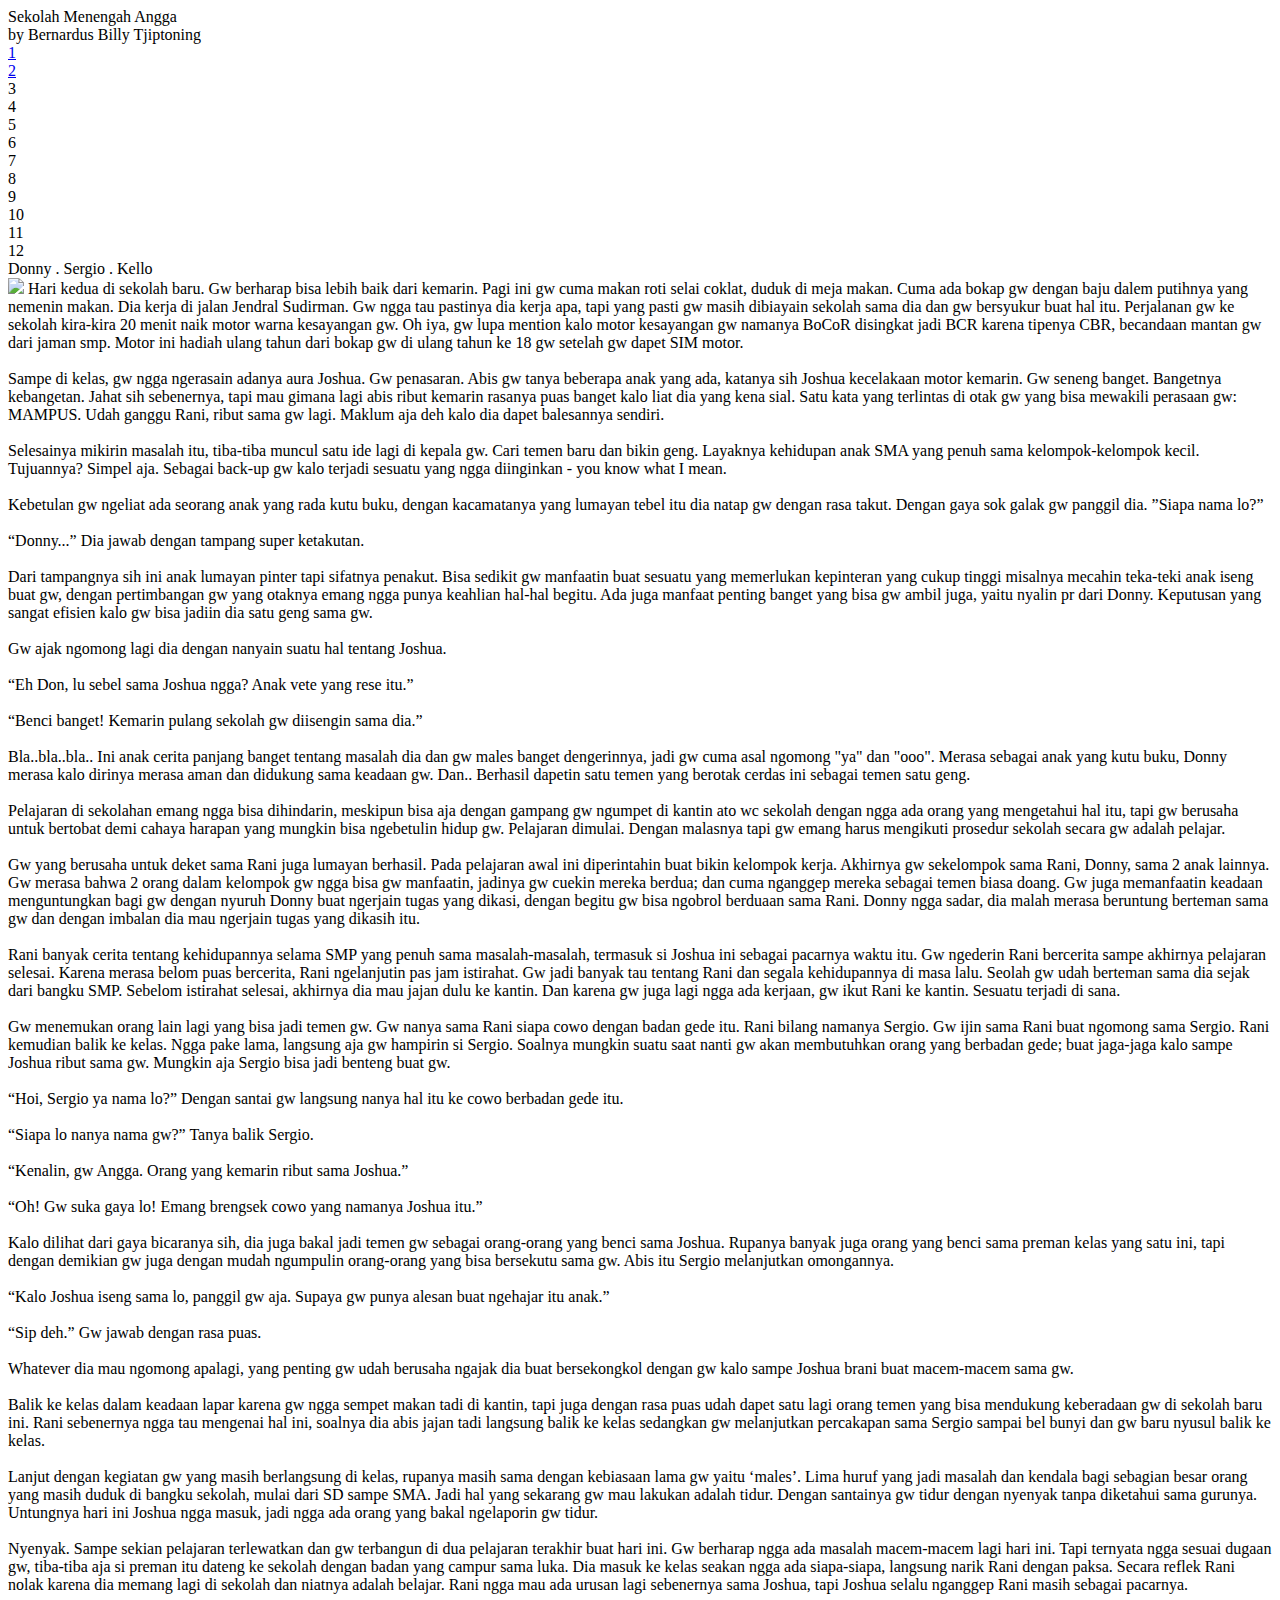
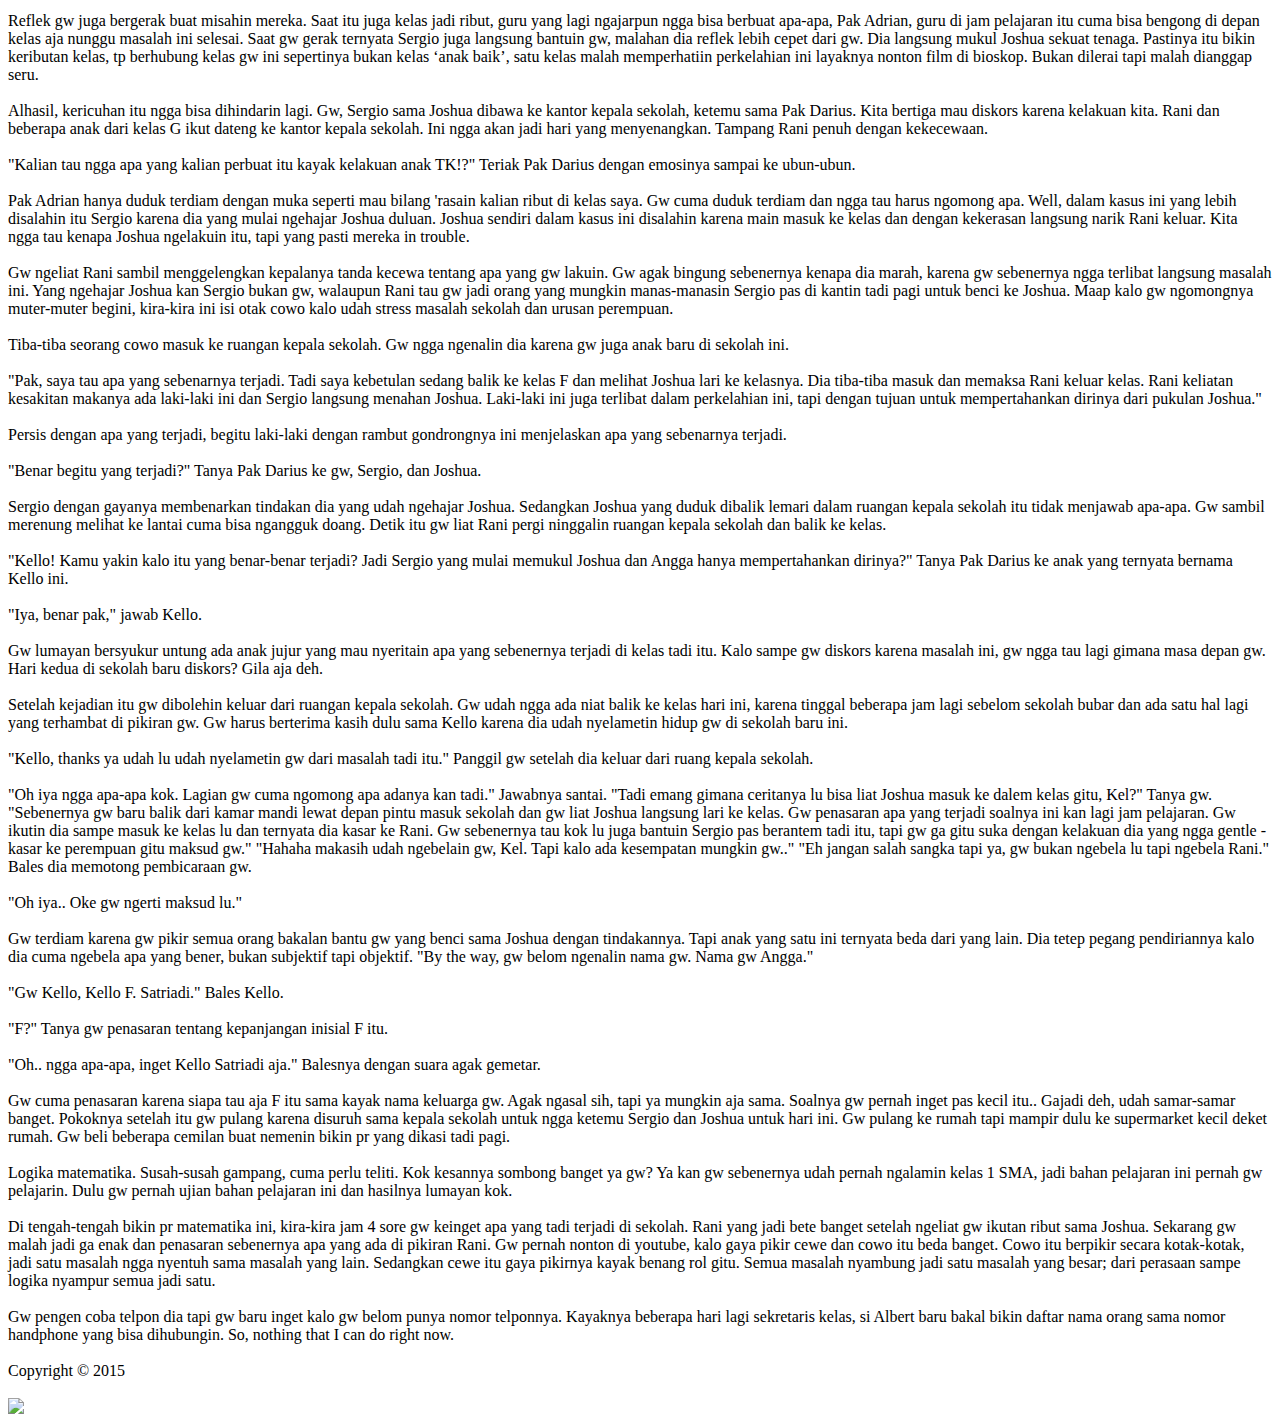
==== 2.html @ 3bf5c7c3 "Update" ====
<!DOCTYPE html>
<!-- index.html -->
<html lang="en">

<head>
	<title>Bernardus Billy Tjiptoning</title>
	
	<meta name="viewport" content="width=device-width, initial-scale=1, maximum-scale=1, user-scalable=no">

	<link rel="icon" type="image/png" href="./resources/img/A.png">

	<link rel="stylesheet" href="./resources/css/bootstrap.min.css">
	<link rel="stylesheet" href="./resources/css/bootstrap.icon-large.min.css">
	<link rel="stylesheet" href="./resources/css/style.css">
	<link rel="stylesheet" href="./resources/css/normalize.css">

	<link href='http://fonts.googleapis.com/css?family=PT+Sans' rel='stylesheet' type='text/css'>
</head>
<body>
<section class="header">
	<div class="container">
		<div class="row">
			<div class="col-lg-8 col-lg-offset-2 col-md-8 col-md-offset-2 col-sm-12 col-xs-12">
				<div class="text-header">
					Sekolah Menengah <span class="text-bold">Angga</span>
					<div class="text-subheader">
						by Bernardus Billy Tjiptoning
					</div>
				</div>
			</div>
		</div>
	</div>
</section>
<!-- /.header -->

<section class="content">
	<div class="container">
		<div class="row">
			<div class="col-lg-8 col-lg-offset-2 col-md-8 col-md-offset-2 col-sm-12 col-xs-12">
				<div class="chapter-number">
					<div class="row">
						<div class="col-lg-1 col-md-1 col-sm-1 col-xs-1 noRightPadding">
							<a href="http://www.bernardusbilly.com/Novel/"><div class="tag tag-inactive text-center">1</div></a>
						</div>
						<div class="col-lg-1 col-md-1 col-sm-1 col-xs-1 noPadding">
							<a href="http://www.bernardusbilly.com/Novel/2"><div class="tag tag-active text-center">2</div></a>
						</div>
						<div class="col-lg-1 col-md-1 col-sm-1 col-xs-1 noPadding">
							<div class="tag tag-inactive text-center">3</div>
						</div>
						<div class="col-lg-1 col-md-1 col-sm-1 col-xs-1 noPadding">
							<div class="tag tag-inactive text-center">4</div>
						</div>
						<div class="col-lg-1 col-md-1 col-sm-1 col-xs-1 noPadding">
							<div class="tag tag-inactive text-center">5</div>
						</div>
						<div class="col-lg-1 col-md-1 col-sm-1 col-xs-1 noPadding">
							<div class="tag tag-inactive text-center">6</div>
						</div>
						<div class="col-lg-1 col-md-1 col-sm-1 col-xs-1 noPadding">
							<div class="tag tag-inactive text-center">7</div>
						</div>
						<div class="col-lg-1 col-md-1 col-sm-1 col-xs-1 noPadding">
							<div class="tag tag-inactive text-center">8</div>
						</div>
						<div class="col-lg-1 col-md-1 col-sm-1 col-xs-1 noPadding">
							<div class="tag tag-inactive text-center">9</div>
						</div>
						<div class="col-lg-1 col-md-1 col-sm-1 col-xs-1 noPadding">
							<div class="tag tag-inactive text-center">10</div>
						</div>
						<div class="col-lg-1 col-md-1 col-sm-1 col-xs-1 noPadding">
							<div class="tag tag-inactive text-center">11</div>
						</div>
						<div class="col-lg-1 col-md-1 col-sm-1 col-xs-1 noLeftPadding">
							<div class="tag tag-inactive text-center">12</div>
						</div>
					</div>
				</div>
				<div class="row">
					<div class="col-lg-12 col-md-12 col-sm-12 col-xs-12">
						<div class="chapter-header-wrapper">
							<div class="row">
								<div class="col-lg-2 col-md-2 col-sm-2 col-xs-2">
									<a href="http://www.bernardusbilly.com/Novel/">
										<div class="chapter-nextprev text-left paddingTop5">
											<span class="glyphicon glyphicon-chevron-left"></span>
										</div>
									</a>
								</div>
								<div class="col-lg-8 col-md-8 col-sm-8 col-xs-8">
									<div class="chapter-header text-center paddingTop5">
										Donny . Sergio . Kello
									</div>
								</div>
								<div class="col-lg-2 col-md-2 col-sm-2 col-xs-2">
									<a href="#">
										<div class="chapter-nextprev text-right paddingTop5">
											<span class="glyphicon glyphicon-chevron-right"></span>
										</div>
									</a>
								</div>
							</div>
						</div>
					</div>
				</div>
				<div class="text-justify">
					<img class="photo" src="./resources/img/2.jepg"/>
					Hari kedua di sekolah baru. Gw berharap bisa lebih baik dari kemarin. Pagi ini gw cuma makan roti selai coklat, duduk di meja makan. Cuma ada bokap gw dengan baju dalem putihnya yang nemenin makan. Dia kerja di jalan Jendral Sudirman. Gw ngga tau pastinya dia kerja apa, tapi yang pasti gw masih dibiayain sekolah sama dia dan gw bersyukur buat hal itu.
					Perjalanan gw ke sekolah kira-kira 20 menit naik motor warna kesayangan gw. Oh iya, gw lupa mention kalo motor kesayangan gw namanya BoCoR disingkat jadi BCR karena tipenya CBR, becandaan mantan gw dari jaman smp. Motor ini hadiah ulang tahun dari bokap gw di ulang tahun ke 18 gw setelah gw dapet SIM motor.<br><br>

					Sampe di kelas, gw ngga ngerasain adanya aura Joshua. Gw penasaran. Abis gw tanya beberapa anak yang ada, katanya sih Joshua kecelakaan motor kemarin. Gw seneng banget. Bangetnya kebangetan. Jahat sih sebenernya, tapi mau gimana lagi abis ribut kemarin rasanya puas banget kalo liat dia yang kena sial. Satu kata yang terlintas di otak gw yang bisa mewakili perasaan gw: MAMPUS. Udah ganggu Rani, ribut sama gw lagi. Maklum aja deh kalo dia dapet balesannya sendiri.<br><br>
					
					Selesainya mikirin masalah itu, tiba-tiba muncul satu ide lagi di kepala gw. Cari temen baru dan  bikin geng. Layaknya kehidupan anak SMA yang penuh sama kelompok-kelompok kecil. Tujuannya? Simpel aja. Sebagai back-up gw kalo terjadi sesuatu yang ngga diinginkan - you know what I mean.<br><br>
					
					Kebetulan gw ngeliat ada seorang anak yang rada kutu buku, dengan kacamatanya yang lumayan tebel itu dia natap gw dengan rasa takut. Dengan gaya sok galak gw panggil dia.
					”Siapa nama lo?” <br><br>
					
					“Donny...” Dia jawab dengan tampang super ketakutan. <br><br>
					
					Dari tampangnya sih ini anak lumayan pinter tapi sifatnya penakut. Bisa sedikit gw manfaatin buat sesuatu yang memerlukan kepinteran yang cukup tinggi misalnya mecahin teka-teki anak iseng buat gw, dengan pertimbangan gw yang otaknya emang ngga punya keahlian hal-hal begitu. Ada juga manfaat penting banget yang bisa gw ambil juga, yaitu nyalin pr dari Donny. Keputusan yang sangat efisien kalo gw bisa jadiin dia satu geng sama gw.<br><br>
					
					Gw ajak ngomong lagi dia dengan nanyain suatu hal tentang Joshua. <br><br>
					
					“Eh Don, lu sebel sama Joshua ngga? Anak vete yang rese itu.” <br><br>
					
					“Benci banget! Kemarin pulang sekolah gw diisengin sama dia.” <br><br>
					
					Bla..bla..bla.. Ini anak cerita panjang banget tentang masalah dia dan gw males banget dengerinnya, jadi gw cuma asal ngomong "ya" dan "ooo". Merasa sebagai anak yang kutu buku, Donny merasa kalo dirinya merasa aman dan didukung sama keadaan gw. Dan.. Berhasil dapetin satu temen yang berotak cerdas ini sebagai temen satu geng.<br><br>
					
					Pelajaran di sekolahan emang ngga bisa dihindarin, meskipun bisa aja dengan gampang gw ngumpet di kantin ato wc sekolah dengan ngga ada orang yang mengetahui hal itu, tapi gw berusaha untuk bertobat demi cahaya harapan yang mungkin bisa ngebetulin hidup gw. Pelajaran dimulai. Dengan malasnya tapi gw emang harus mengikuti prosedur sekolah secara gw adalah pelajar.<br><br>
					
					Gw yang berusaha untuk deket sama Rani juga lumayan berhasil. Pada pelajaran awal ini diperintahin buat bikin kelompok kerja. Akhirnya gw sekelompok sama Rani, Donny, sama 2 anak lainnya. Gw merasa bahwa 2 orang dalam kelompok gw ngga bisa gw manfaatin, jadinya gw cuekin mereka berdua; dan cuma nganggep mereka sebagai temen biasa doang. Gw juga memanfaatin keadaan menguntungkan bagi gw dengan nyuruh Donny buat ngerjain tugas yang dikasi, dengan begitu gw bisa ngobrol berduaan sama Rani. Donny ngga sadar, dia malah merasa beruntung berteman sama gw dan dengan imbalan dia mau ngerjain tugas yang dikasih itu. <br><br>
					
					Rani banyak cerita tentang kehidupannya selama SMP yang penuh sama masalah-masalah, termasuk si Joshua ini sebagai pacarnya waktu itu. Gw ngederin Rani bercerita sampe akhirnya pelajaran selesai. Karena merasa belom puas bercerita, Rani ngelanjutin pas jam istirahat. Gw jadi banyak tau tentang Rani dan segala kehidupannya di masa lalu. Seolah gw udah berteman sama dia sejak dari bangku SMP. Sebelom istirahat selesai, akhirnya dia mau jajan dulu ke kantin. Dan karena gw juga lagi ngga ada kerjaan, gw ikut Rani ke kantin. Sesuatu terjadi di sana.<br><br>
					
					Gw menemukan orang lain lagi yang bisa jadi temen gw. Gw nanya sama Rani siapa cowo dengan badan gede itu. Rani bilang namanya Sergio. Gw ijin sama Rani buat ngomong sama Sergio. Rani kemudian balik ke kelas. Ngga pake lama, langsung aja gw hampirin si Sergio. Soalnya mungkin suatu saat nanti gw akan membutuhkan orang yang berbadan gede; buat jaga-jaga kalo sampe Joshua ribut sama gw. Mungkin aja Sergio bisa jadi benteng buat gw.<br><br>
					
					“Hoi, Sergio ya nama lo?” Dengan santai gw langsung nanya hal itu ke cowo berbadan gede itu.<br><br>
					 
					“Siapa lo nanya nama gw?” Tanya balik Sergio.<br><br>
					
					“Kenalin, gw Angga. Orang yang kemarin ribut sama Joshua.” <br><br>
					
					“Oh! Gw suka gaya lo! Emang brengsek cowo yang namanya Joshua itu.” <br><br>
					
					Kalo dilihat dari gaya bicaranya sih, dia juga bakal jadi temen gw sebagai orang-orang yang benci sama Joshua. Rupanya banyak juga orang yang benci sama preman kelas yang satu ini, tapi dengan demikian gw juga dengan mudah ngumpulin orang-orang yang bisa bersekutu sama gw. Abis itu Sergio melanjutkan omongannya.<br><br>
					
					“Kalo Joshua iseng sama lo, panggil gw aja. Supaya gw punya alesan buat ngehajar itu anak.”<br><br>
					
					“Sip deh.” Gw jawab dengan rasa puas.<br><br>
					 
					Whatever dia mau ngomong apalagi, yang penting gw udah berusaha ngajak dia buat bersekongkol dengan gw kalo sampe Joshua brani buat macem-macem sama gw.<br><br>
					
					Balik ke kelas dalam keadaan lapar karena gw ngga sempet makan tadi di kantin, tapi juga dengan rasa puas udah dapet satu lagi orang temen yang bisa mendukung keberadaan gw di sekolah baru ini. Rani sebenernya ngga tau mengenai hal ini, soalnya dia abis jajan tadi langsung balik ke kelas sedangkan gw melanjutkan percakapan sama Sergio sampai bel bunyi dan gw baru nyusul balik ke kelas.<br><br>
					
					Lanjut dengan kegiatan gw yang masih berlangsung di kelas, rupanya masih sama dengan kebiasaan lama gw yaitu ‘males’. Lima huruf yang jadi masalah dan kendala bagi sebagian besar orang yang masih duduk di bangku sekolah, mulai dari SD sampe SMA. Jadi hal yang sekarang gw mau lakukan adalah tidur. Dengan santainya gw tidur dengan nyenyak tanpa diketahui sama gurunya. Untungnya hari ini Joshua ngga masuk, jadi ngga ada orang yang bakal ngelaporin gw tidur. <br><br>
					
					Nyenyak. Sampe sekian pelajaran terlewatkan dan gw terbangun di dua pelajaran terakhir buat hari ini. Gw berharap ngga ada masalah macem-macem lagi hari ini. Tapi ternyata ngga sesuai dugaan gw, tiba-tiba aja si preman itu dateng ke sekolah dengan badan yang campur sama luka. Dia masuk ke kelas seakan ngga ada siapa-siapa, langsung narik Rani dengan paksa. Secara reflek Rani nolak karena dia memang lagi di sekolah dan niatnya adalah belajar. Rani ngga mau ada urusan lagi sebenernya sama Joshua, tapi Joshua selalu nganggep Rani masih sebagai pacarnya.<br><br>
					
					Reflek gw juga bergerak buat misahin mereka. Saat itu juga kelas jadi ribut, guru yang lagi ngajarpun ngga bisa berbuat apa-apa, Pak Adrian, guru di jam pelajaran itu cuma bisa bengong di depan kelas aja nunggu masalah ini selesai. Saat gw gerak ternyata Sergio juga langsung bantuin gw, malahan dia reflek lebih cepet dari gw. Dia langsung mukul Joshua sekuat tenaga. Pastinya itu bikin keributan kelas, tp berhubung kelas gw ini sepertinya bukan kelas ‘anak baik’, satu kelas malah memperhatiin perkelahian ini layaknya nonton film di bioskop. Bukan dilerai tapi malah dianggap seru.<br><br>
					
					Alhasil, kericuhan itu ngga bisa dihindarin lagi. Gw, Sergio sama Joshua dibawa ke kantor kepala sekolah, ketemu sama Pak Darius. Kita bertiga mau diskors karena kelakuan kita. Rani dan beberapa anak dari kelas G ikut dateng ke kantor kepala sekolah. Ini ngga akan jadi hari yang menyenangkan. Tampang Rani penuh dengan kekecewaan.<br><br>
					
					"Kalian tau ngga apa yang kalian perbuat itu kayak kelakuan anak TK!?" Teriak Pak Darius dengan emosinya sampai ke ubun-ubun.<br><br>
					
					Pak Adrian hanya duduk terdiam dengan muka seperti mau bilang 'rasain kalian ribut di kelas saya. Gw cuma duduk terdiam dan ngga tau harus ngomong apa. Well, dalam kasus ini yang lebih disalahin itu Sergio karena dia yang mulai ngehajar Joshua duluan. Joshua sendiri dalam kasus ini disalahin karena main masuk ke kelas dan dengan kekerasan langsung narik Rani keluar. Kita ngga tau kenapa Joshua ngelakuin itu, tapi yang pasti mereka in trouble.<br><br>
					
					Gw ngeliat Rani sambil menggelengkan kepalanya tanda kecewa tentang apa yang gw lakuin. Gw agak bingung sebenernya kenapa dia marah, karena gw sebenernya ngga terlibat langsung masalah ini. Yang ngehajar Joshua kan Sergio bukan gw, walaupun Rani tau gw jadi orang yang mungkin manas-manasin Sergio pas di kantin tadi pagi untuk benci ke Joshua. Maap kalo gw ngomongnya muter-muter begini, kira-kira ini isi otak cowo kalo udah stress masalah sekolah dan urusan perempuan.<br><br>
					
					Tiba-tiba seorang cowo masuk ke ruangan kepala sekolah. Gw ngga ngenalin dia karena gw juga anak baru di sekolah ini.<br><br>
					
					"Pak, saya tau apa yang sebenarnya terjadi. Tadi saya kebetulan sedang balik ke kelas F dan melihat Joshua lari ke kelasnya. Dia tiba-tiba masuk dan memaksa Rani keluar kelas. Rani keliatan kesakitan makanya ada laki-laki ini dan Sergio langsung menahan Joshua. Laki-laki ini juga terlibat dalam perkelahian ini, tapi dengan tujuan untuk mempertahankan dirinya dari pukulan Joshua."<br><br>
					
					Persis dengan apa yang terjadi, begitu laki-laki dengan rambut gondrongnya ini menjelaskan apa yang sebenarnya terjadi.<br><br>
					
					"Benar begitu yang terjadi?" Tanya Pak Darius ke gw, Sergio, dan Joshua.<br><br>
					
					Sergio dengan gayanya membenarkan tindakan dia yang udah ngehajar Joshua. Sedangkan Joshua yang duduk dibalik lemari dalam ruangan kepala sekolah itu tidak menjawab apa-apa. Gw sambil merenung melihat ke lantai cuma bisa ngangguk doang. Detik itu gw liat Rani pergi ninggalin ruangan kepala sekolah dan balik ke kelas.<br><br>
					
					"Kello! Kamu yakin kalo itu yang benar-benar terjadi? Jadi Sergio yang mulai memukul Joshua dan Angga hanya mempertahankan dirinya?" Tanya Pak Darius ke anak yang ternyata bernama Kello ini.<br><br>
					
					"Iya, benar pak," jawab Kello.<br><br>
					
					Gw lumayan bersyukur untung ada anak jujur yang mau nyeritain apa yang sebenernya terjadi di kelas tadi itu. Kalo sampe gw diskors karena masalah ini, gw ngga tau lagi gimana masa depan gw. Hari kedua di sekolah baru diskors? Gila aja deh.<br><br>
					
					Setelah kejadian itu gw dibolehin keluar dari ruangan kepala sekolah. Gw udah ngga ada niat balik ke kelas hari ini, karena tinggal beberapa jam lagi sebelom sekolah bubar dan ada satu hal lagi yang terhambat di pikiran gw. Gw harus berterima kasih dulu sama Kello karena dia udah nyelametin hidup gw di sekolah baru ini.<br><br>
					
					"Kello, thanks ya udah lu udah nyelametin gw dari masalah tadi itu." Panggil gw setelah dia keluar dari ruang kepala sekolah.<br><br>
					
					"Oh iya ngga apa-apa kok. Lagian gw cuma ngomong apa adanya kan tadi." Jawabnya santai.
					"Tadi emang gimana ceritanya lu bisa liat Joshua masuk ke dalem kelas gitu, Kel?" Tanya gw.
					"Sebenernya gw baru balik dari kamar mandi lewat depan pintu masuk sekolah dan gw liat Joshua langsung lari ke kelas. Gw penasaran apa yang terjadi soalnya ini kan lagi jam pelajaran. Gw ikutin dia sampe masuk ke kelas lu dan ternyata dia kasar ke Rani. Gw sebenernya tau kok lu juga bantuin Sergio pas berantem tadi itu, tapi gw ga gitu suka dengan kelakuan dia yang ngga gentle - kasar ke perempuan gitu maksud gw."
					"Hahaha makasih udah ngebelain gw, Kel. Tapi kalo ada kesempatan mungkin gw.."
					"Eh jangan salah sangka tapi ya, gw bukan ngebela lu tapi ngebela Rani." Bales dia memotong pembicaraan gw.<br><br>
					
					"Oh iya.. Oke gw ngerti maksud lu."<br><br>
					
					Gw terdiam karena gw pikir semua orang bakalan bantu gw yang benci sama Joshua dengan tindakannya. Tapi anak yang satu ini ternyata beda dari yang lain. Dia tetep pegang pendiriannya kalo dia cuma ngebela apa yang bener, bukan subjektif tapi objektif.
					"By the way, gw belom ngenalin nama gw. Nama gw Angga."<br><br>
					
					"Gw Kello, Kello F. Satriadi." Bales Kello.<br><br>
					
					"F?" Tanya gw penasaran tentang kepanjangan inisial F itu.<br><br>
					
					"Oh.. ngga apa-apa, inget Kello Satriadi aja." Balesnya dengan suara agak gemetar.<br><br>
					
					Gw cuma penasaran karena siapa tau aja F itu sama kayak nama keluarga gw. Agak ngasal sih, tapi ya mungkin aja sama. Soalnya gw pernah inget pas kecil itu.. Gajadi deh, udah samar-samar banget. Pokoknya setelah itu gw pulang karena disuruh sama kepala sekolah untuk ngga ketemu Sergio dan Joshua untuk hari ini. Gw pulang ke rumah tapi mampir dulu ke supermarket kecil deket rumah. Gw beli beberapa cemilan buat nemenin bikin pr yang dikasi tadi pagi.<br><br>
					
					Logika matematika. Susah-susah gampang, cuma perlu teliti. Kok kesannya sombong banget ya gw? Ya kan gw sebenernya udah pernah ngalamin kelas 1 SMA, jadi bahan pelajaran ini pernah gw pelajarin. Dulu gw pernah ujian bahan pelajaran ini dan hasilnya lumayan kok.<br><br>
					
					Di tengah-tengah bikin pr matematika ini, kira-kira jam 4 sore gw keinget apa yang tadi terjadi di sekolah. Rani yang jadi bete banget setelah ngeliat gw ikutan ribut sama Joshua. Sekarang gw malah jadi ga enak dan penasaran sebenernya apa yang ada di pikiran Rani. Gw pernah nonton di youtube, kalo gaya pikir cewe dan cowo itu beda banget. Cowo itu berpikir secara kotak-kotak, jadi satu masalah ngga nyentuh sama masalah yang lain. Sedangkan cewe itu gaya pikirnya kayak benang rol gitu. Semua masalah nyambung jadi satu masalah yang besar; dari perasaan sampe logika nyampur semua jadi satu.<br><br>
					
					Gw pengen coba telpon dia tapi gw baru inget kalo gw belom punya nomor telponnya. Kayaknya beberapa hari lagi sekretaris kelas, si Albert baru bakal bikin daftar nama orang sama nomor handphone yang bisa dihubungin. So, nothing that I can do right now.<br><br>
					
				</div>
			</div>
		</div>
	</div>
</section>
<!-- /.content -->

<section class="footer">
	<div class="container">
		<div class="row">
			<div class="col-lg-8 col-lg-offset-2 col-md-8 col-md-offset-2 col-sm-12 col-xs-12">
				<div class="footer-content text-center">
					Copyright &copy 2015<br><br>
					<a href="https://www.facebook.com/bernardusbill" target="_blank"><img class="socmed-icon" src="./resources/img/FB-f-Logo__blue_50.png"/></a>
				</div>
			</div>
		</div>
	</div>
</section>
<!-- /.content -->
</body>
<script type="text/javascript" src="./resources/js/jquery-1.11.0.js"></script>
<script type="text/javascript" src="./resources/js/style.js"></script>
<script type="text/javascript" src="./resources/js/google-analytics.js"></script>
</html>
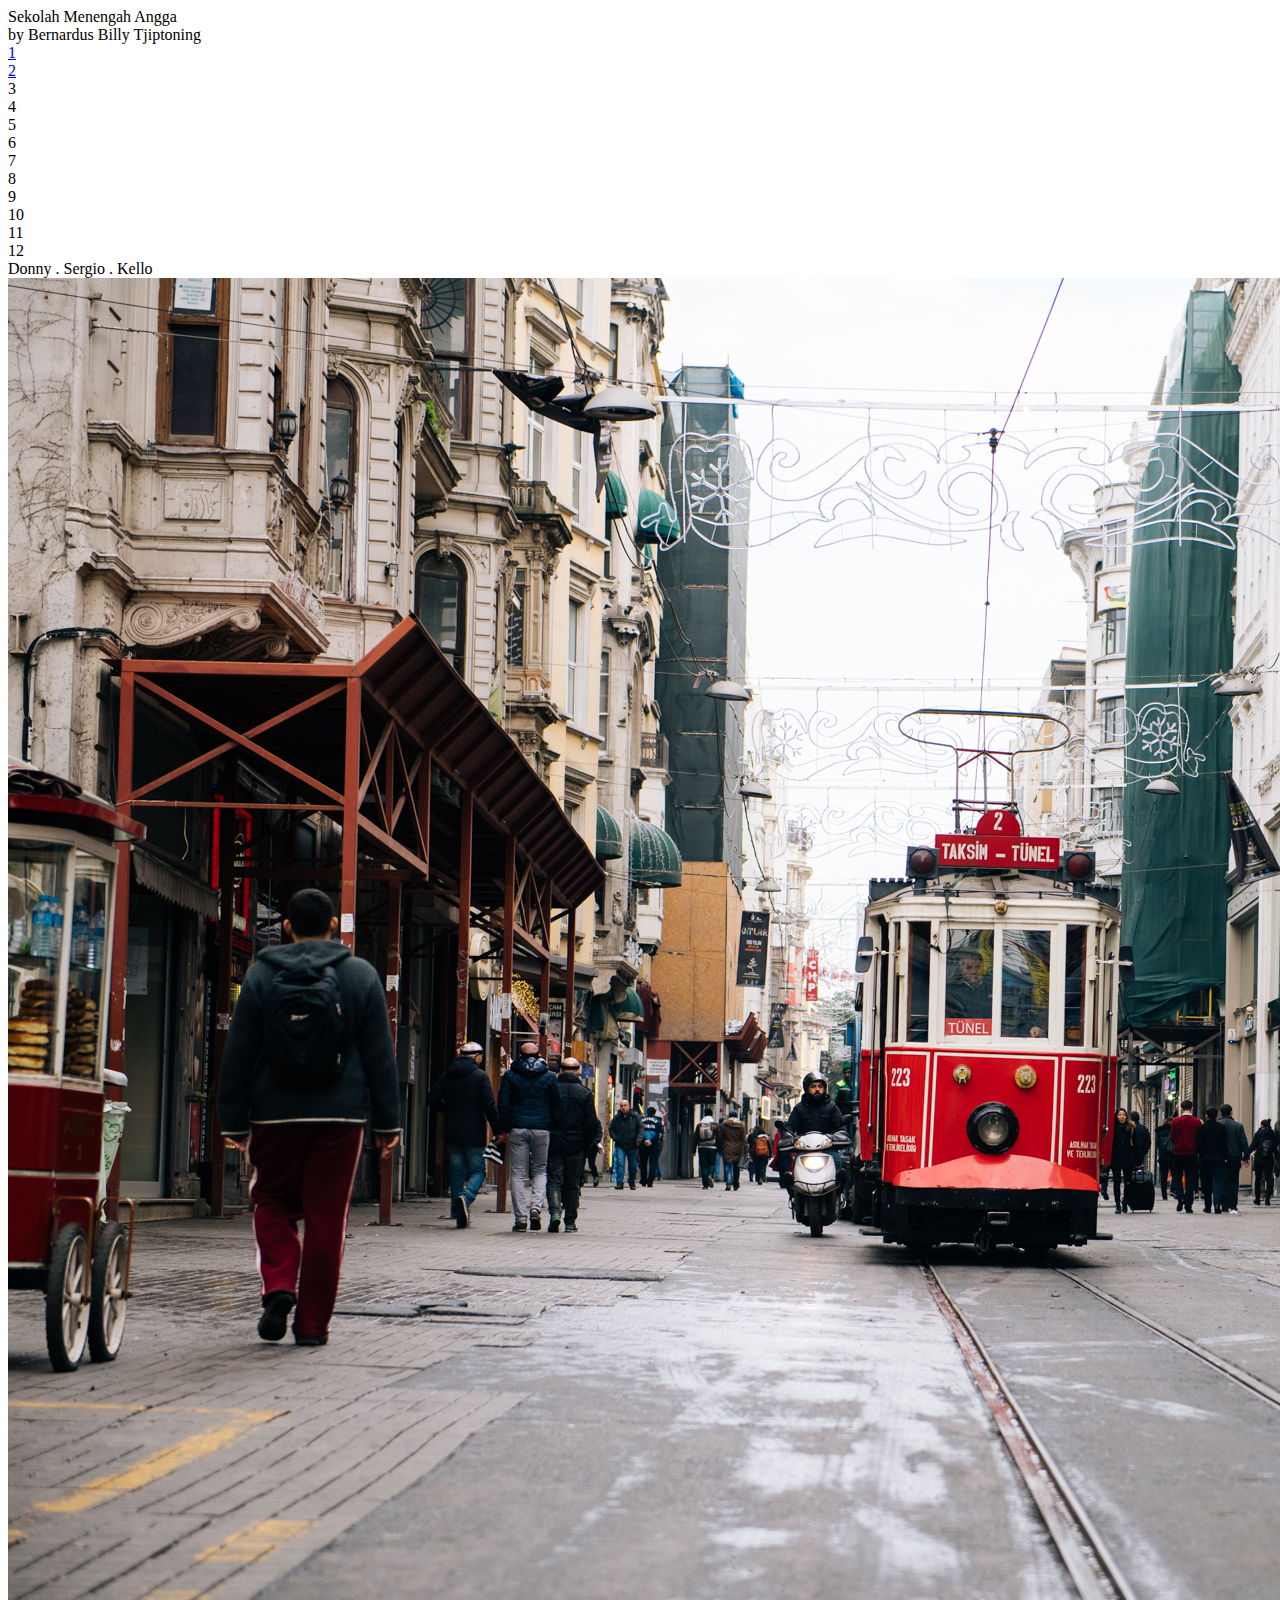
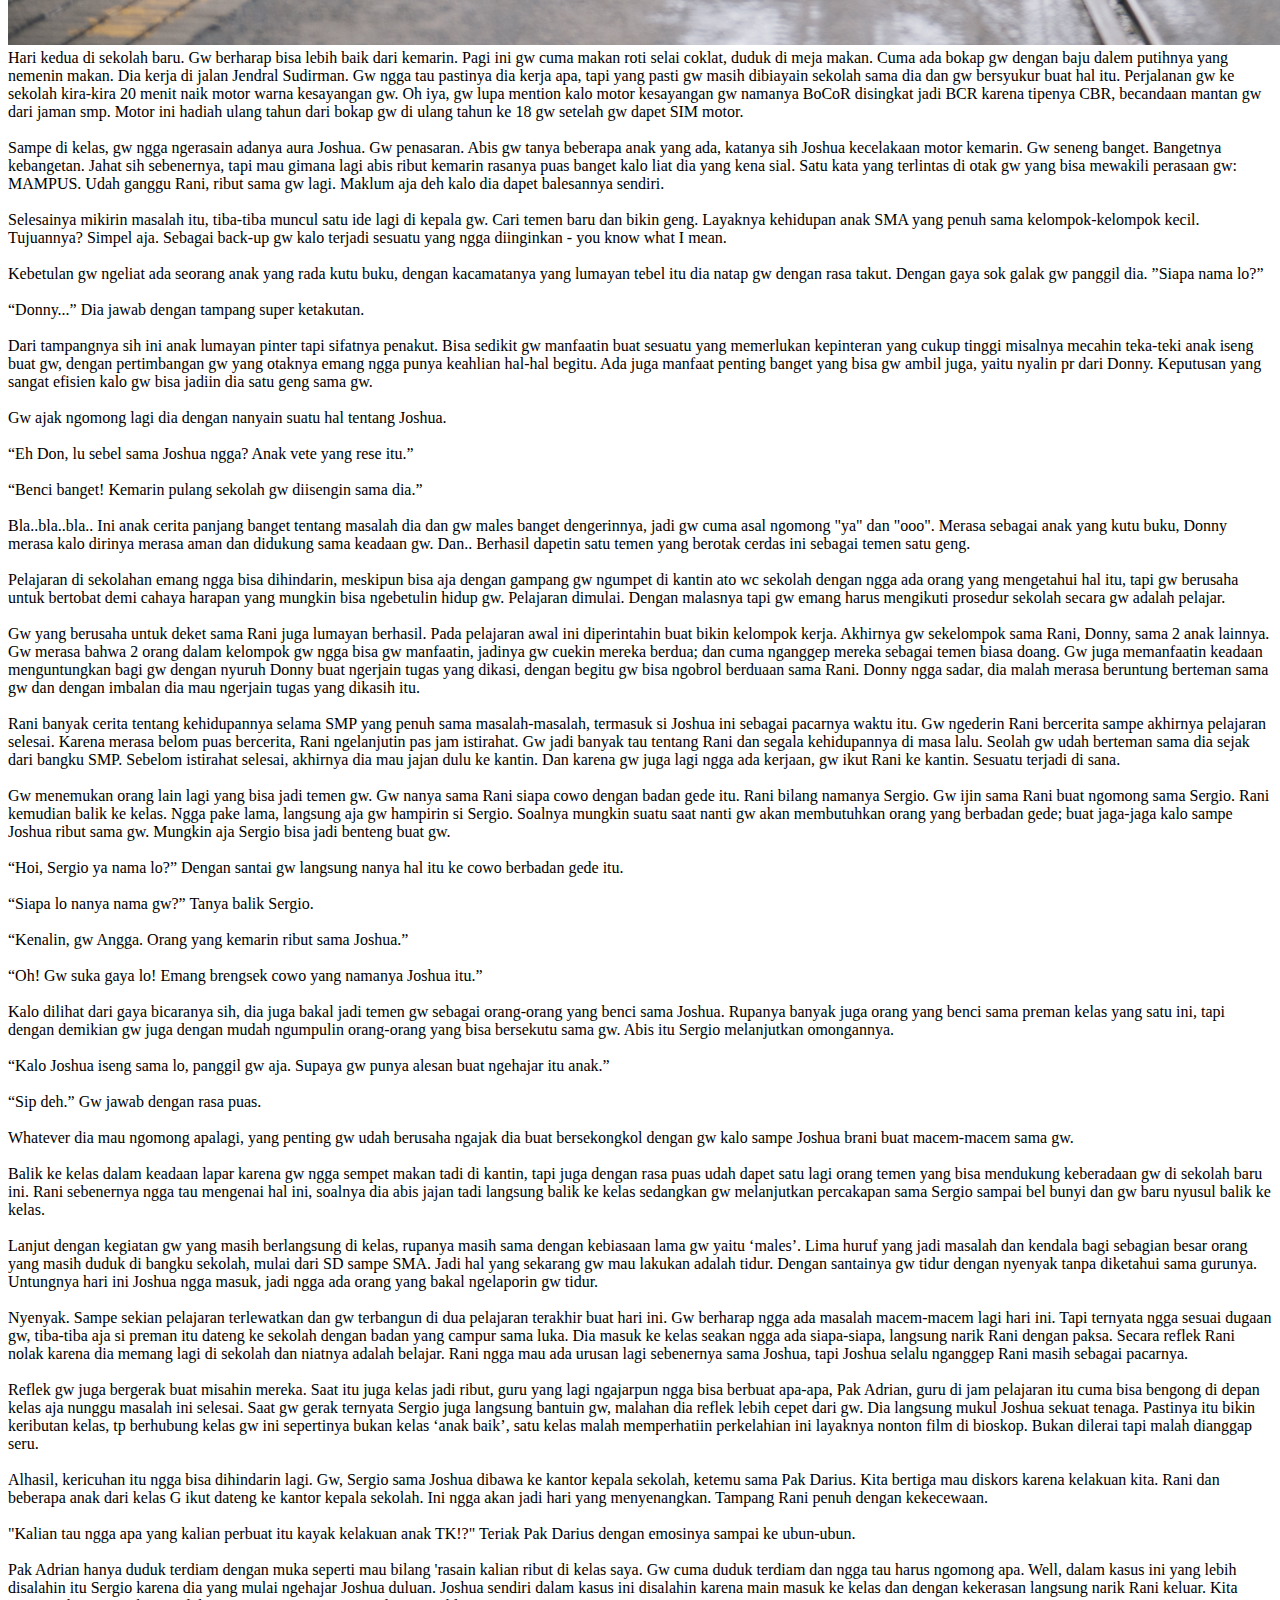
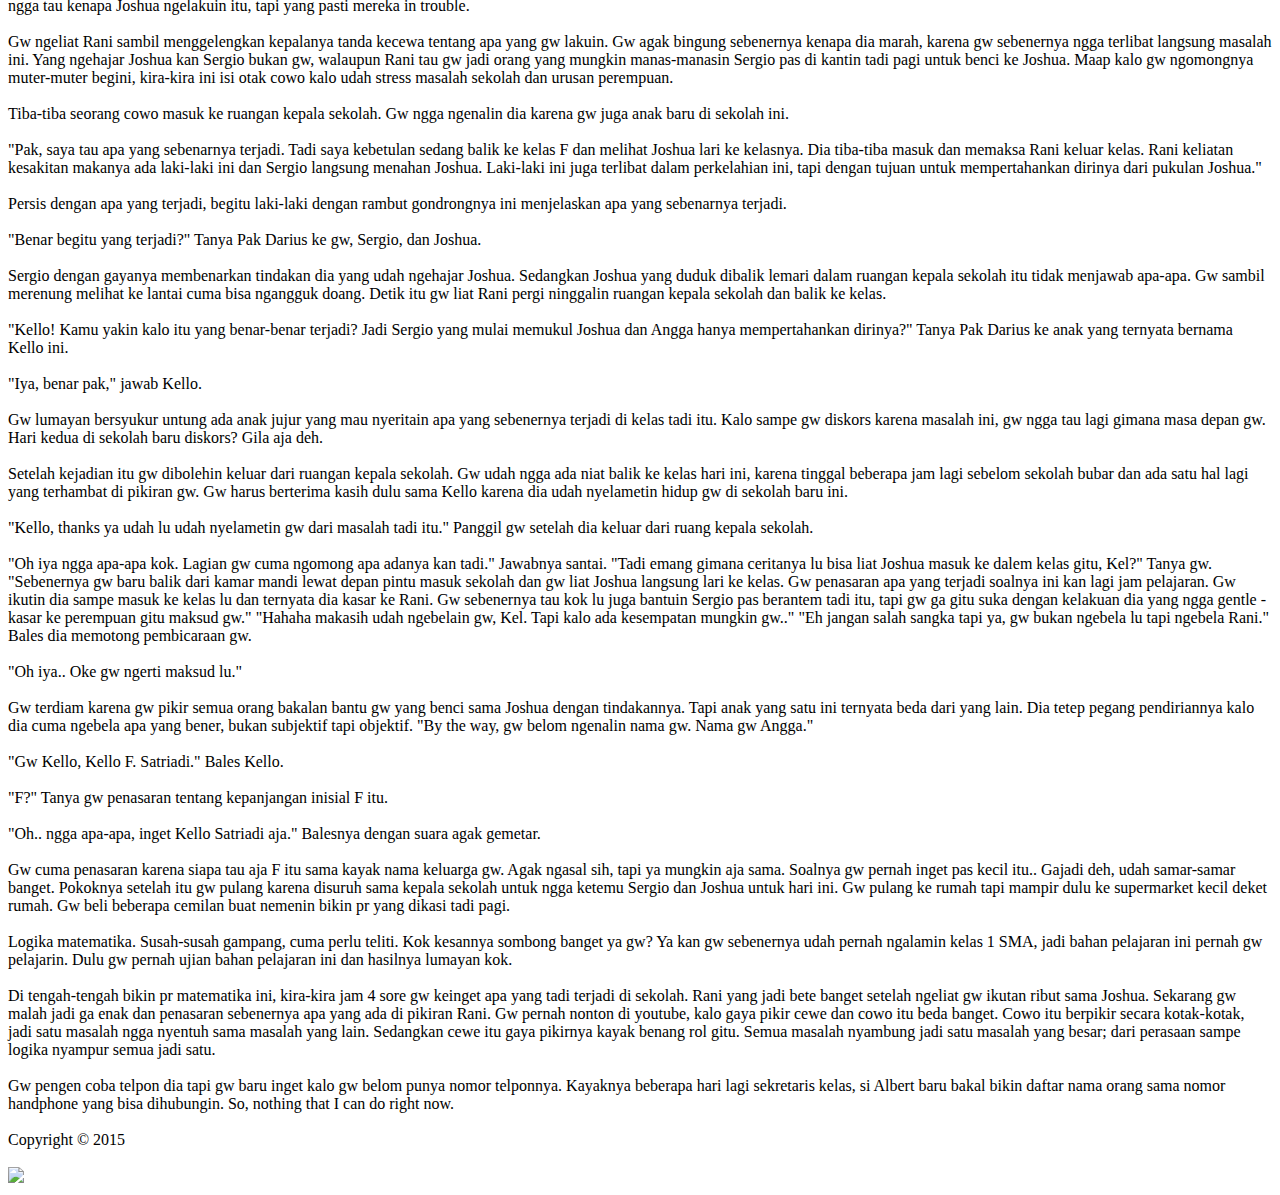
==== commit 0da81401: "Update" ====
--- a/2.html
+++ b/2.html
@@ -105,7 +105,7 @@
 					</div>
 				</div>
 				<div class="text-justify">
-					<img class="photo" src="./resources/img/2.jepg"/>
+					<img class="photo" src="./resources/img/2.jpeg"/>
 					Hari kedua di sekolah baru. Gw berharap bisa lebih baik dari kemarin. Pagi ini gw cuma makan roti selai coklat, duduk di meja makan. Cuma ada bokap gw dengan baju dalem putihnya yang nemenin makan. Dia kerja di jalan Jendral Sudirman. Gw ngga tau pastinya dia kerja apa, tapi yang pasti gw masih dibiayain sekolah sama dia dan gw bersyukur buat hal itu.
 					Perjalanan gw ke sekolah kira-kira 20 menit naik motor warna kesayangan gw. Oh iya, gw lupa mention kalo motor kesayangan gw namanya BoCoR disingkat jadi BCR karena tipenya CBR, becandaan mantan gw dari jaman smp. Motor ini hadiah ulang tahun dari bokap gw di ulang tahun ke 18 gw setelah gw dapet SIM motor.<br><br>
 
